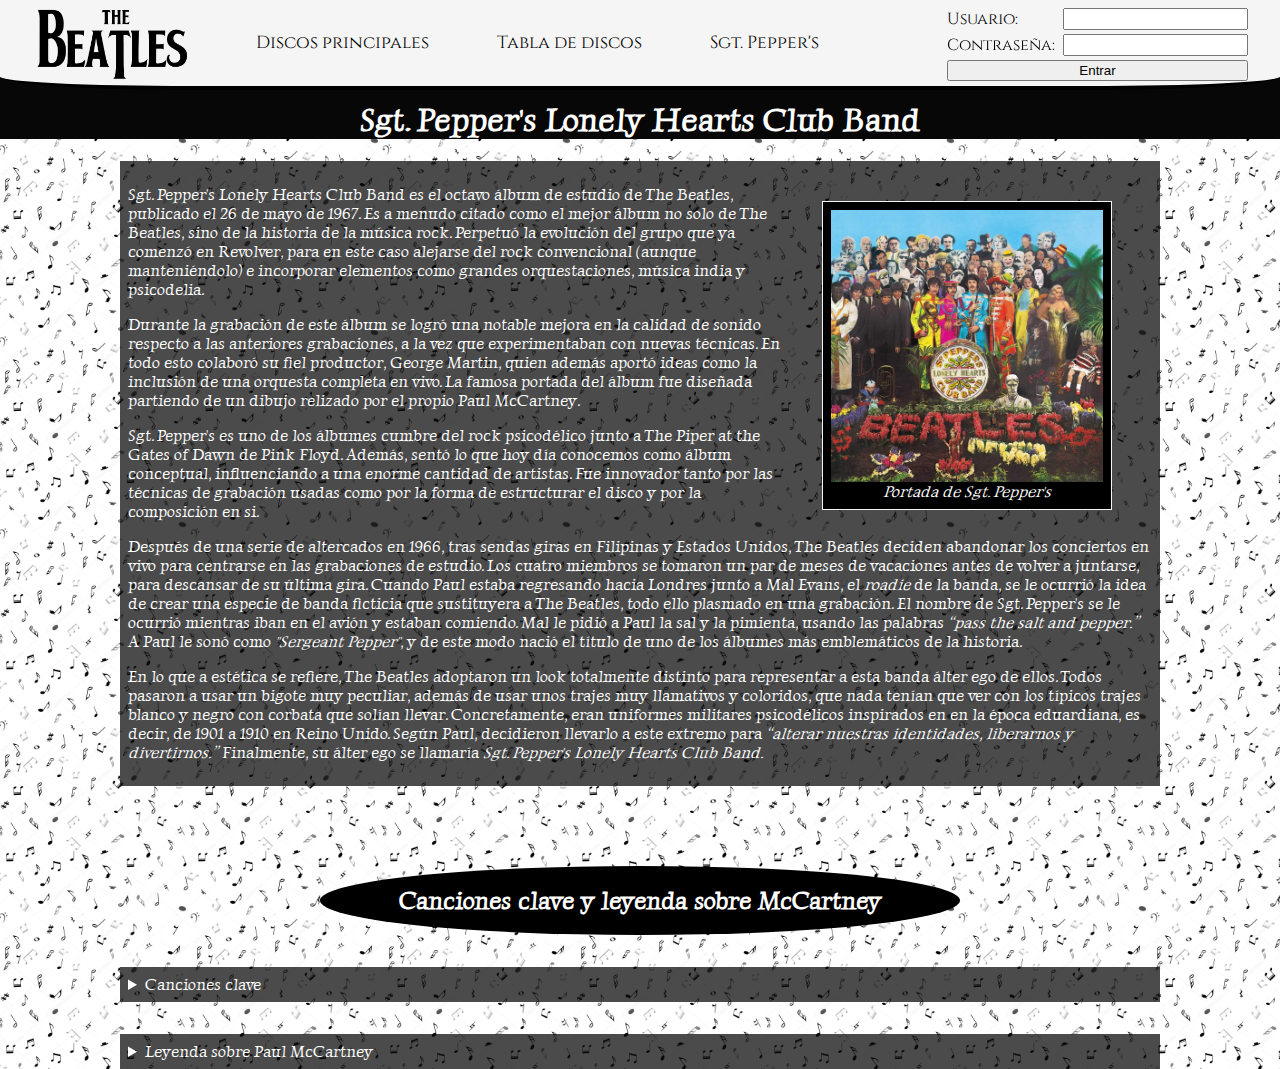
==== parte2.html @ 7f68b93b "Details" ====
<!DOCTYPE html>
<html lang="es">
<head>
    <meta charset="UTF-8">
    <meta http-equiv="X-UA-Compatible" content="IE=edge">
    <meta name="viewport" content="width=device-width, initial-scale=1.0">
    <link rel="stylesheet" href="styles/estilos2.css">
    <link rel="preconnect" href="https://fonts.googleapis.com">
    <link rel="preconnect" href="https://fonts.gstatic.com" crossorigin>
    <link href="https://fonts.googleapis.com/css2?family=Luxurious+Roman&family=Cinzel:wght@500&display=swap" rel="stylesheet">
    <link rel="icon" href="img/favicon.png">
    <title>Sgt. Pepper's</title>
</head>
<body>
    <header>
        <nav>
            <div id="logo">
                <a href="index.html"><img src="img/beatles-logo.png" alt="The Beatles logo"></a>
            </div>
            <div id="enlaces">
                <a href="index.html#discos">Discos principales</a>
                <a href="index.html#tabla">Tabla de discos</a>
                <a href="parte2.html">Sgt. Pepper's</a>
            </div>
            <div id="formulario">
                <form action="">
                    <div class="inputs">
                        <label for="usuario">Usuario:</label>
                        <input type="text" name="usuario" id="usuario">
                    </div>
                    
                    <div class="inputs">
                        <label for="contraseña">Contraseña: </label>
                        <input type="password" name="contraseña" id="contraseña">
                    </div>
                    
                    <button type="submit">Entrar</button>
                </form>
            </div>
        </nav>
    </header>
    <main>
        <h1>Sgt. Pepper's Lonely Hearts Club Band</h1>

        <section>
            <article>
                <p>
                    <figure>
                        <img src="img/peppers.jpg" alt="Sgt Pepper's">
                        <figcaption>Portada de Sgt. Pepper's</figcaption>
                    </figure>
                    
                    Sgt. Pepper's Lonely Hearts Club Band es el octavo álbum de estudio de The Beatles, publicado el 26 de mayo de 1967. Es a 
                    menudo citado como el mejor álbum no solo de The Beatles, sino de la historia de la música rock. Perpetuó la evolución del 
                    grupo que ya comenzó en Revolver, para en este caso alejarse del rock convencional (aunque manteniéndolo) e incorporar
                    elementos como grandes orquestaciones, música india y psicodelia. 
                </p>
                <p>
                    Durante la grabación de este álbum se logró una notable mejora en la calidad de sonido respecto a las anteriores grabaciones,
                    a la vez que experimentaban con nuevas técnicas. En todo esto colaboró su fiel productor, George Martin, quien además aportó
                    ideas como la inclusión de una orquesta completa en vivo. La famosa portada del álbum fue diseñada partiendo de un dibujo relizado
                    por el propio Paul McCartney.   
                </p>
                <p>
                    Sgt. Pepper's es uno de los álbumes cumbre del rock psicodélico junto a The Piper at the Gates of Dawn de Pink Floyd. Además, sentó
                    lo que hoy día conocemos como álbum conceptual, influenciando a una enorme cantidad de artistas. Fue innovador tanto por las técnicas
                    de grabación usadas como por la forma de estructurar el disco y por la composición en si.
                </p>
                <p>
                    Después de una serie de altercados en 1966, tras sendas giras en Filipinas y Estados Unidos, The Beatles deciden abandonar los
                    conciertos en vivo para centrarse en las grabaciones de estudio. Los cuatro miembros se tomaron un par de meses de vacaciones 
                    antes de volver a juntarse, para descansar de su última gira. Cuando Paul estaba regresando hacia Londres junto a Mal Evans, el
                    <span>roadie</span> de la banda, se le ocurrió la idea de crear una especie de banda ficticia que sustituyera a The Beatles, todo 
                    ello plasmado en una grabación. El nombre de Sgt. Pepper's se le ocurrió mientras iban en el avión y estaban comiendo. Mal le pidió a 
                    Paul la sal y la pimienta, usando las palabras <q>pass the salt and pepper.</q> A Paul le sonó como <span>"Sergeant Pepper"</span>, 
                    y de este modo nació el título de uno de los álbumes más emblemáticos de la historia.
                </p>
                <p>
                    En lo que a estética se refiere, The Beatles adoptaron un look totalmente distinto para representar a esta banda álter ego de ellos.
                    Todos pasaron a usar un bigote muy peculiar, además de usar unos trajes muy llamativos y coloridos, que nada tenían que ver con los típicos
                    trajes blanco y negro con corbata que solían llevar. Concretamente, eran uniformes militares psicodélicos inspirados en
                    en la época eduardiana, es decir, de 1901 a 1910 en Reino Unido. Según Paul, decidieron llevarlo a este extremo para <q>alterar nuestras identidades,
                    liberarnos y divertirnos.</q> Finalmente, su álter ego se llamaría <span>Sgt. Pepper's Lonely Hearts Club Band.</span>
                </p>
            </article>
        </section>
        <div id="titulos">
            <h2>Canciones clave y leyenda sobre McCartney</h2>
        </div>
        
        <details>
            <summary>Canciones clave</summary>
            <p>
                <ul>
                    <li>Sgt. Pepper's Lonely Hearts Club Band</li>
                    <p>
                        <figure id="figure2">
                            <img id="sesion" src="img/session1.jpeg" alt="Beatles grabando">
                            <figcaption>Sesiones de grabación de Sgt. Pepper's</figcaption>
                        </figure>
                        
                        La canción que abre el álbum y en la que se introduce a la banda ficticia de Sgt. Pepper's. Comienza con unos sonidos
                        ambiente, de gente hablando y una orquesta afinando (la misma orquesta que aparece a lo largo del disco.) La canción realmente
                        aparece dos veces a lo largo del álbum. Primero como tema introductorio, y luego para dar paso a A Day in the Life,
                        la última canción del álbum, pero en este caso en su versión reprise, es decir, algo más corta y más rápida.
                    </p>
                    <li>Lucy in the Sky with Diamonds</li>
                    <p>
                        Una de las canciones más populartamente conocidas de Sgt. Peppers. Escrita por John Lennon, esta canción es una pura oda 
                        a la psicodelia, con frases como <span>"cellophane flowers" (flores de celofán), "newspaper taxis" (taxis de papel de periódico),
                        o "marhsmallow pies" (tarta de malvavisco).</span> A pesar de la fuerte creencia popular de que el título viene por el <em>LSD</em>,
                        ellos han reiterado varias veces que no es así, sino que se inspiraron en un dibujo de Julian Lennon, el hijo de John, quien por ese 
                        entonces estaba en la escuela. No obstante, Paul reconoció que resultaba obvio que la canción hablaba sobre una alucinación.                    
                    </p>
                    <p>
                        Un evento muy famoso relacionado con la canción fue el descubrimiento antropológico de los primeros restos de un 
                        <span>Australopithecus afarensis</span> el 30 de noviembre de 1974. Donald y Tom, quienes descubrieron este esqueleto
                        de un homínido hembra de unos 3.18 millones de años de antigüedad, decidieron llamarla <span>Lucy</span>, ya que en ese 
                        momento estaban escuchando la canción por la radio.
                    </p>
                    <li>When I'm Sixty Four</li>
                    <p>
                        Esta canción nace a partir de una canción que Paul compuso en su etapa con los Quarrymen, a los 15 años de edad, cuyo título 
                        era <span>"When I Was About 15".</span> En 1966, Paul la rescató cuando la adaptó para cantársela a su padre en su 64 cumpleaños.
                        A pesar de que le gustaba la melodía, la veía muy pobre instrumentalmente, en lo cual George Martin, su productor, le ayudó, añadiendo
                        elementos clave como un cuarteto de clarinetes. La canción relata los pensamientos de un joven acerca de temas como el envejecimiento y las
                        preocupaciones sobre el matrimonio, como se ve en la frase <span>"Will you still need me, will you still feed me, when I'm sixty four?".</span>
                        El propio John Lennon reconoció que él <q>ni siquiera soñaba con escribir una canción como esa.</q>
                    </p>
                    <li>A Day in the Life</li>
                    <p>
                        La canción que cierra el viaje de Sgt. Pepper's Lonely Hearts Club Band. Originalmente escrita por John Lennon, aunque realmente junta
                        distintos fragmentos escritos por Lennon y McCartney a los cuales no podían encontrar
                    </p>
                </ul>
            

        </details>
        <details>
            <summary>Leyenda sobre Paul McCartney</summary>
            <p>
                
            </p>
        </details>
    </main>
</body>
</html>
---- styles/estilos2.css ----
body{
    margin: 0px;
    font-family: 'Luxurious Roman', cursive;
    color: black;
    background-image: url('../img/background.jpeg');
    background-size: 15%;
}
nav{
    display: flex;
    justify-content: space-around;
    background-color: whitesmoke;
    border-bottom: 4px solid black;
    border-bottom-left-radius: 15%;
    border-bottom-right-radius: 15%;
    left: 0px;
    top: 0px;
    position: fixed;
    width: 100%;
    align-items: center;
    flex-wrap: wrap;
    z-index: 1;
    font-family: 'Cinzel', serif;
}
#enlaces>a:hover{
    text-decoration: underline;
}
#logo img{
    width: 10rem;
    padding-top: 0.5rem;
}
#enlaces a{
    text-decoration: none;
    color: black;
    padding-right: 4rem;
    font-size: 1.1em;

}
button{
    width: 100%;
    display: inline-block;
}
.inputs{
    display: flex;
    justify-content: space-between;
    margin-top: 0.2em;
    margin-bottom: 0.2rem;
}
#formulario label{
    padding-right: 0.5rem;
}
h1{
    text-align: center;
    padding-top: 5rem;
    background-color: rgb(7, 7, 7);
    color: white;
    display: inline-block;
    display: flex;
    justify-content: center;
   
}
section{
    width: 80%;
    margin: auto;
    background-color: #0a0a0abb;
    color: white;
    padding: 0.5rem;
    margin-bottom: 5rem;
}
figure{
    display: flex;
    flex-flow: column;
    width: 17rem;;
    float: right;
    border: 1px solid whitesmoke;
    padding: 0.5rem;
    background-color: black;
}
figcaption{
    text-align: center;
    font-style: italic;
}
span,q{
    font-style: italic;
}
#titulos{
    width: 50%;
    display: flex;
    margin: auto;
    justify-content: center;
    background-color: black;
    color: white;
    border-radius: 70%;
}
details{
    width: 80%;
    background-color: #0a0a0abb;
    margin: auto;
    color: white;
    padding: 0.5rem;
    margin-top: 2rem;
}

#figure2{
    display: flex;
    flex-flow: column;
    width: 20rem;
    float: right;
    border: 1px solid whitesmoke;
    padding: 0.5rem;
    background-color: black;
    float: right;
}
figcaption{
    text-align: center;
    font-style: italic;
}
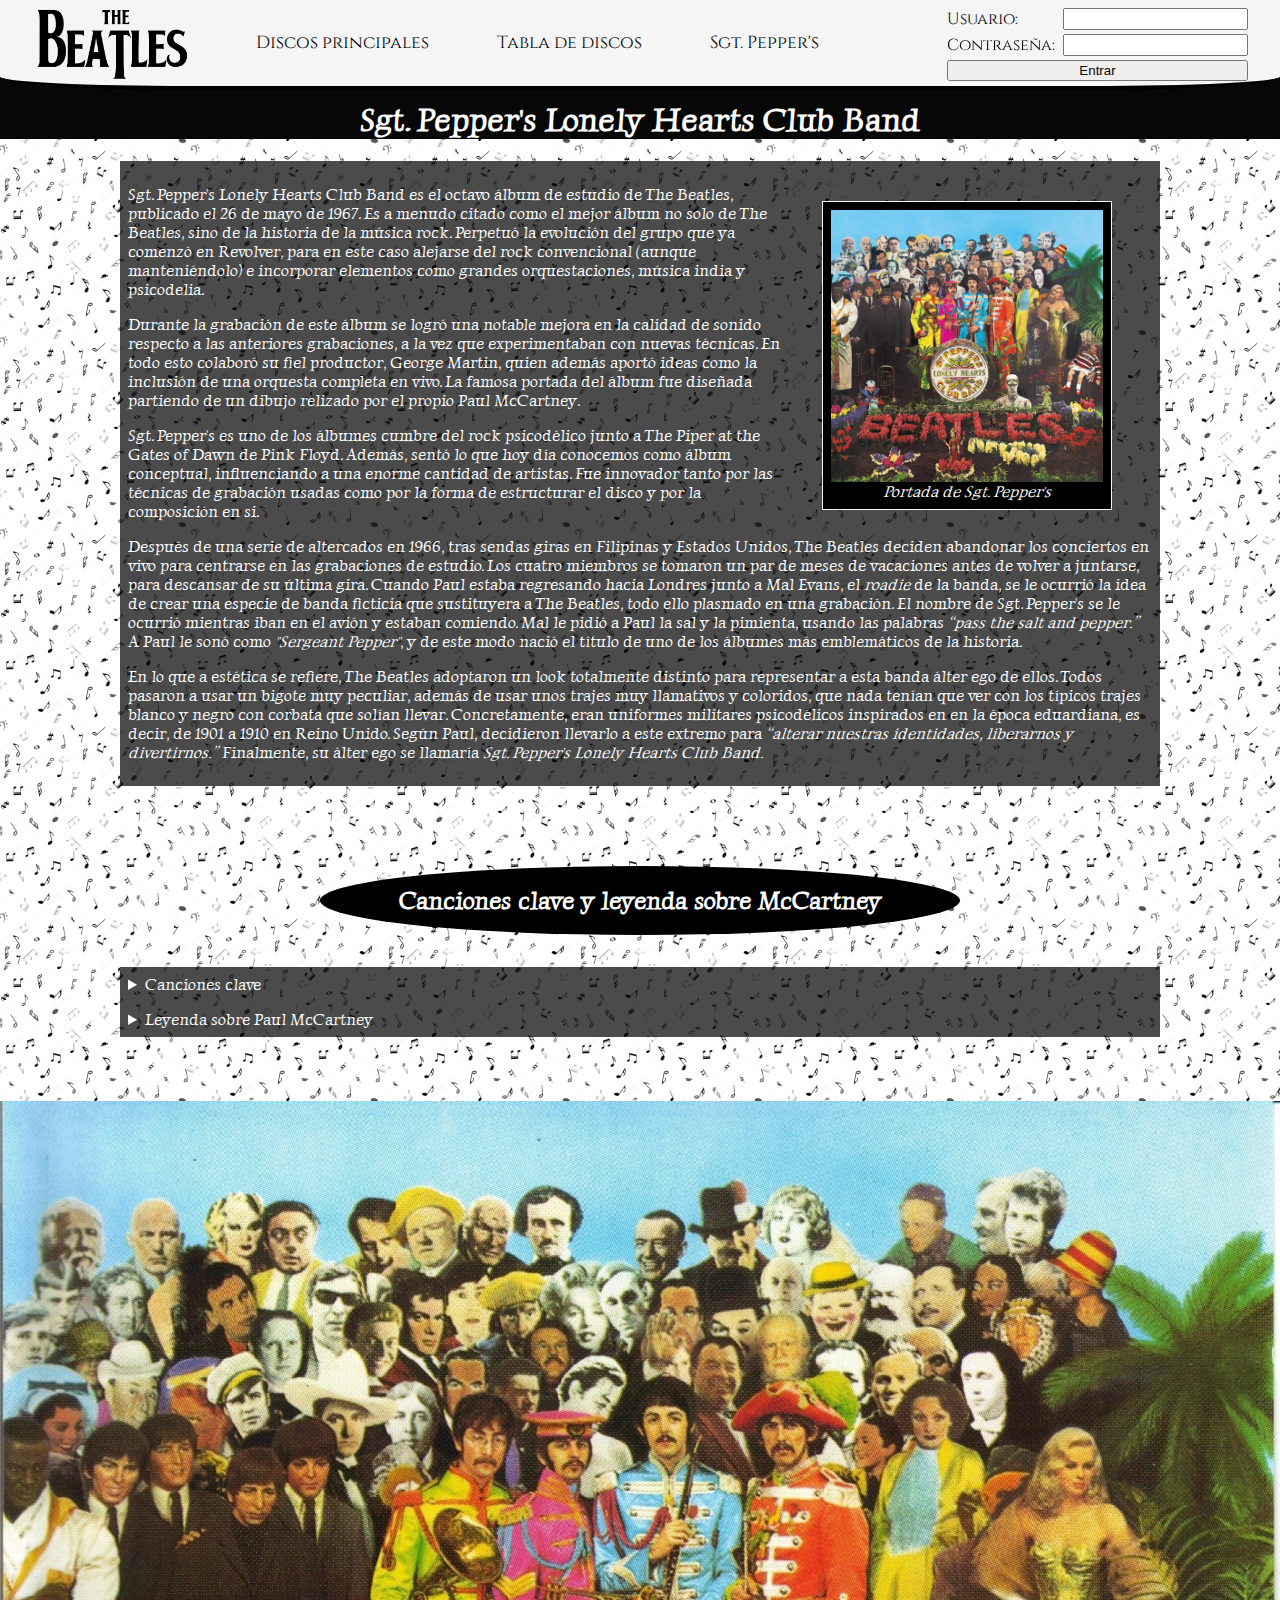
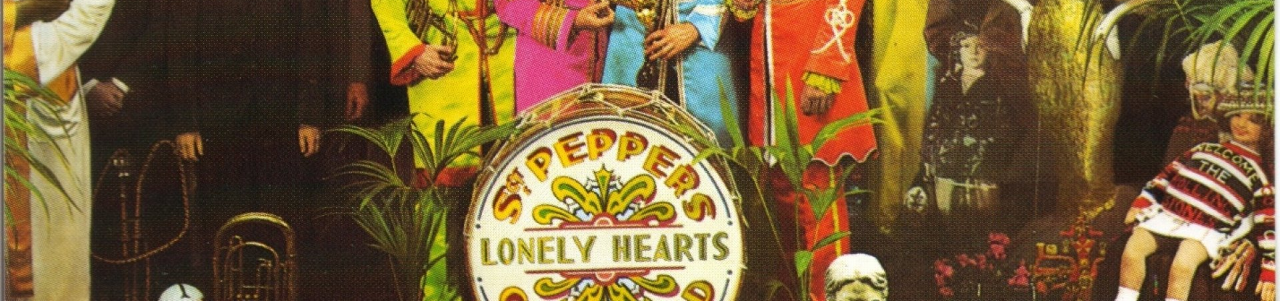
==== commit 379a5f9a: "Terminada" ====
--- a/parte2.html
+++ b/parte2.html
@@ -120,28 +120,61 @@
                     </p>
                     <li>When I'm Sixty Four</li>
                     <p>
+                        <figure id="figure3">
+                            <img id="a-day" src="img/a-day.jpg" alt="A Day in the Life">
+                            <figcaption>Póster con parte de la letra de A Day in the Life</figcaption>
+                        </figure>
                         Esta canción nace a partir de una canción que Paul compuso en su etapa con los Quarrymen, a los 15 años de edad, cuyo título 
                         era <span>"When I Was About 15".</span> En 1966, Paul la rescató cuando la adaptó para cantársela a su padre en su 64 cumpleaños.
                         A pesar de que le gustaba la melodía, la veía muy pobre instrumentalmente, en lo cual George Martin, su productor, le ayudó, añadiendo
                         elementos clave como un cuarteto de clarinetes. La canción relata los pensamientos de un joven acerca de temas como el envejecimiento y las
                         preocupaciones sobre el matrimonio, como se ve en la frase <span>"Will you still need me, will you still feed me, when I'm sixty four?".</span>
                         El propio John Lennon reconoció que él <q>ni siquiera soñaba con escribir una canción como esa.</q>
+                        
                     </p>
                     <li>A Day in the Life</li>
                     <p>
-                        La canción que cierra el viaje de Sgt. Pepper's Lonely Hearts Club Band. Originalmente escrita por John Lennon, aunque realmente junta
-                        distintos fragmentos escritos por Lennon y McCartney a los cuales no podían encontrar
+                        
+                        La canción que cierra el viaje de Sgt. Pepper's Lonely Hearts Club Band. Originalmente escrita por John Lennon, aunque realmente mezcla
+                        distintos fragmentos escritos por Lennon y McCartney a los cuales no podían encontrar sentidos por si solos. La canción tiene dos partes 
+                        bien diferenciadas, la primera cantada por Lennon y la segunda por McCartney. Para transicionar de la primera a la segunda añadieron una sección 
+                        en la que la orquesta afina sus instrumentos, la cual va aumentando la intensidad in crescendo. Cuando llega al clímax, cortan en seco, entrando un
+                        piano con acordes marcados en staccato y la voz de Paul. Para finalizar el tema, vuelven a usar el mismo recurso de la orquesta.
                     </p>
                 </ul>
             
-
         </details>
-        <details>
+        <details id="details2">
             <summary>Leyenda sobre Paul McCartney</summary>
             <p>
-                
+                Una de las leyendas más sonadas y extendidas de la historia de la música moderna fue la supuesta muerte de Paul McCartney y cómo
+                The Beatles, junto con la ayuda del gobierno británico, lo sustituyeron por un doble para que nadie se enterara y el grupo no dejara
+                de tener la gran fama e influencia de la que disfrutaba. De locos.
+            </p>
+            <p>
+                <figure id="figure4">
+                    <img src="img/backcover.jpeg" alt="Trasera de Sgt. Pepper's">
+                    <figcaption>Trasera de Sgt. Pepper's</figcaption>
+                </figure>
+                Esta teoría de la conspiración sostiene que Paul muriró en un accidente en su Aston Martin, el 9 de noviembre de 1966. De inmediato,
+                George Martin, productor del grupo, convocó una reunión secreta entre él, los 3 Beatles restantes y Brian Epstein, mánager del grupo,
+                para decidir si seguir adelante o no. Al final habrían decidido seguir y con la ayuda del propio MI5, el servicio de inteligencia británico,
+                organizarían un casting para buscar al sustituto de Paul, a quien finalmente encontrarían en la figura de William Campbell. Otra teoría es que
+                fue el propio MI5 quien lo orquestó todo, obligando a los Beatles restantes a aceptar la sustitución de Paul tras su muerte.
+            </p>
+            <p>     
+                Supuestamente, el propio grupo habría ido dejando pistas sobre que Paul estaba muerto, por ejemplo haciendo que Paul fuera el único que 
+                sale descalzo en la portada de Abbey Road. En Sgt. Pepper's de hecho habría dos referencias. La primera es que en el frontal de la portada
+                aparece un bajo para zurdos (Paul es zurdo) hecho con flores, supuesta señal de que habría muerto. La otra es que, en la parte trasera del disco,
+                Paul es el único de los cuatro que aparece de espaldas. Como vemos, son todo indicios que no dejan NINGÚN lugar a duda.
+            </p>
+            <p>
+                Evidentemente, esto se ha negado de forma categórica una y otra vez. Aun así, sorprende que haya tanta gente que siga convencida de 
+                que esto es verdad, especialmente porque encontrar a alguien que se parezca tanto, tenga la misma voz y, sobre todo, sea un genio igual 
+                que Paul McCartney, parece verdaderamente imposible.
             </p>
         </details>
+        <img id="pepper" src="img/pepperhd.jpeg" alt="">
     </main>
 </body>
 </html>--- a/styles/estilos2.css
+++ b/styles/estilos2.css
@@ -97,6 +97,9 @@
     margin: auto;
     color: white;
     padding: 0.5rem;
+    
+}
+main details:first-of-type{
     margin-top: 2rem;
 }
 
@@ -110,7 +113,32 @@
     background-color: black;
     float: right;
 }
-figcaption{
-    text-align: center;
-    font-style: italic;
+#figure3{
+    display: flex;
+    flex-flow: column;
+    float: right;
+    width: 15rem;
+    border: 1px solid whitesmoke;
+    padding: 0.5rem;
+    background-color: black;
+    float: right;
+}
+main details:nth-of-type(2){
+    margin-bottom: 4rem;
+}
+
+#figure4{
+    display: flex;
+    flex-flow: column;
+    float: right;
+    width: 15rem;
+    border: 1px solid whitesmoke;
+    padding: 0.5rem;
+    background-color: black;
+    float: right;
+}
+#pepper{
+    width: 100%;
+    object-fit: cover;
+    vertical-align: middle;
 }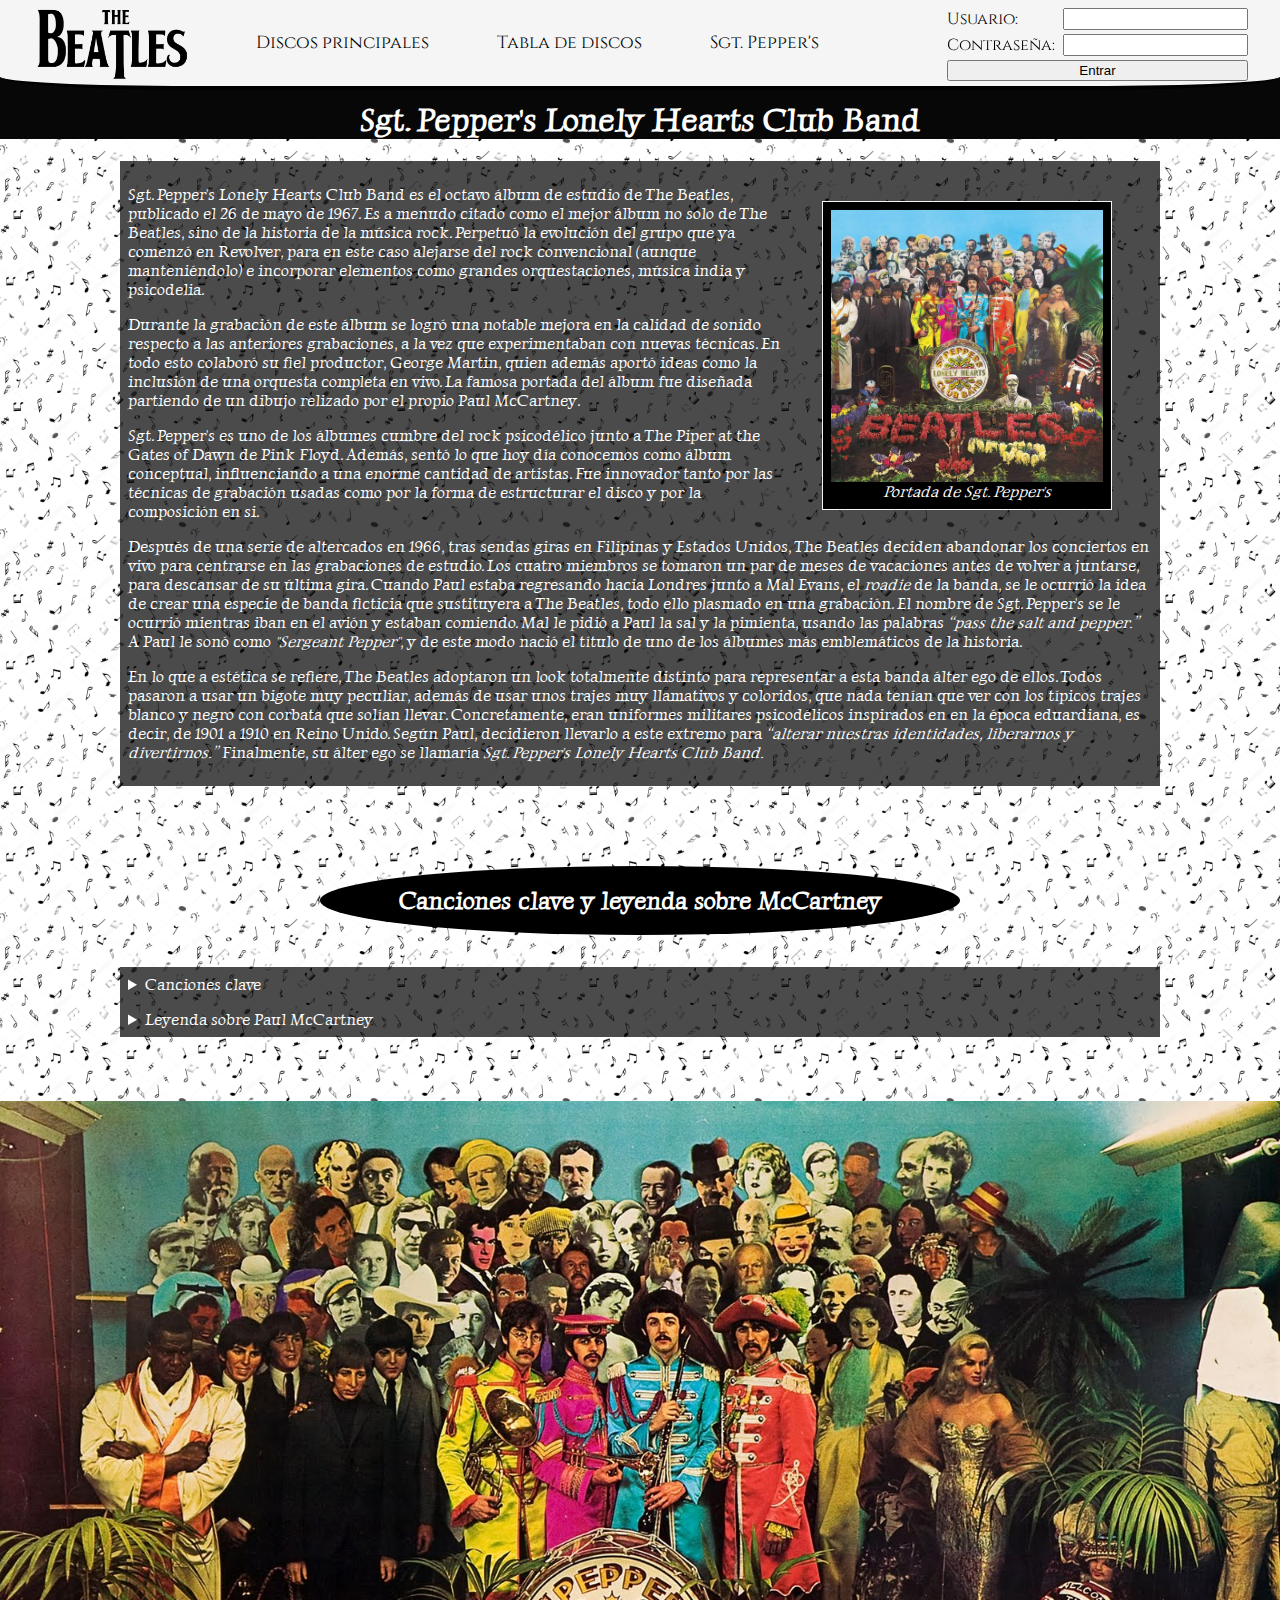
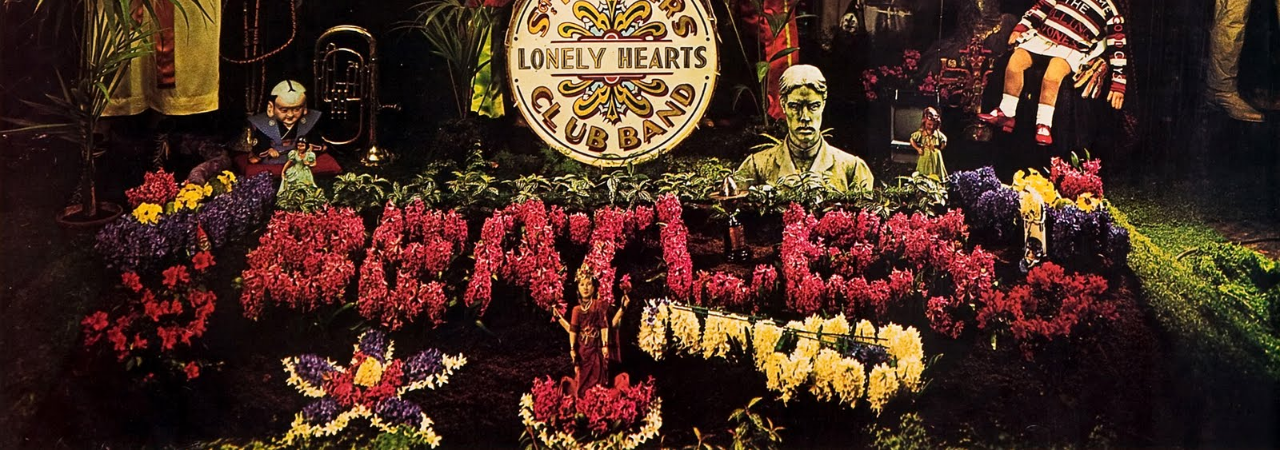
==== commit 117b3c8f: "Update parte2.html" ====
--- a/parte2.html
+++ b/parte2.html
@@ -170,7 +170,7 @@
             </p>
             <p>
                 Evidentemente, esto se ha negado de forma categórica una y otra vez. Aun así, sorprende que haya tanta gente que siga convencida de 
-                que esto es verdad, especialmente porque encontrar a alguien que se parezca tanto, tenga la misma voz y, sobre todo, sea un genio igual 
+                que es verdad, especialmente porque encontrar a alguien que se parezca tanto, tenga la misma voz y, sobre todo, sea un genio igual 
                 que Paul McCartney, parece verdaderamente imposible.
             </p>
         </details>
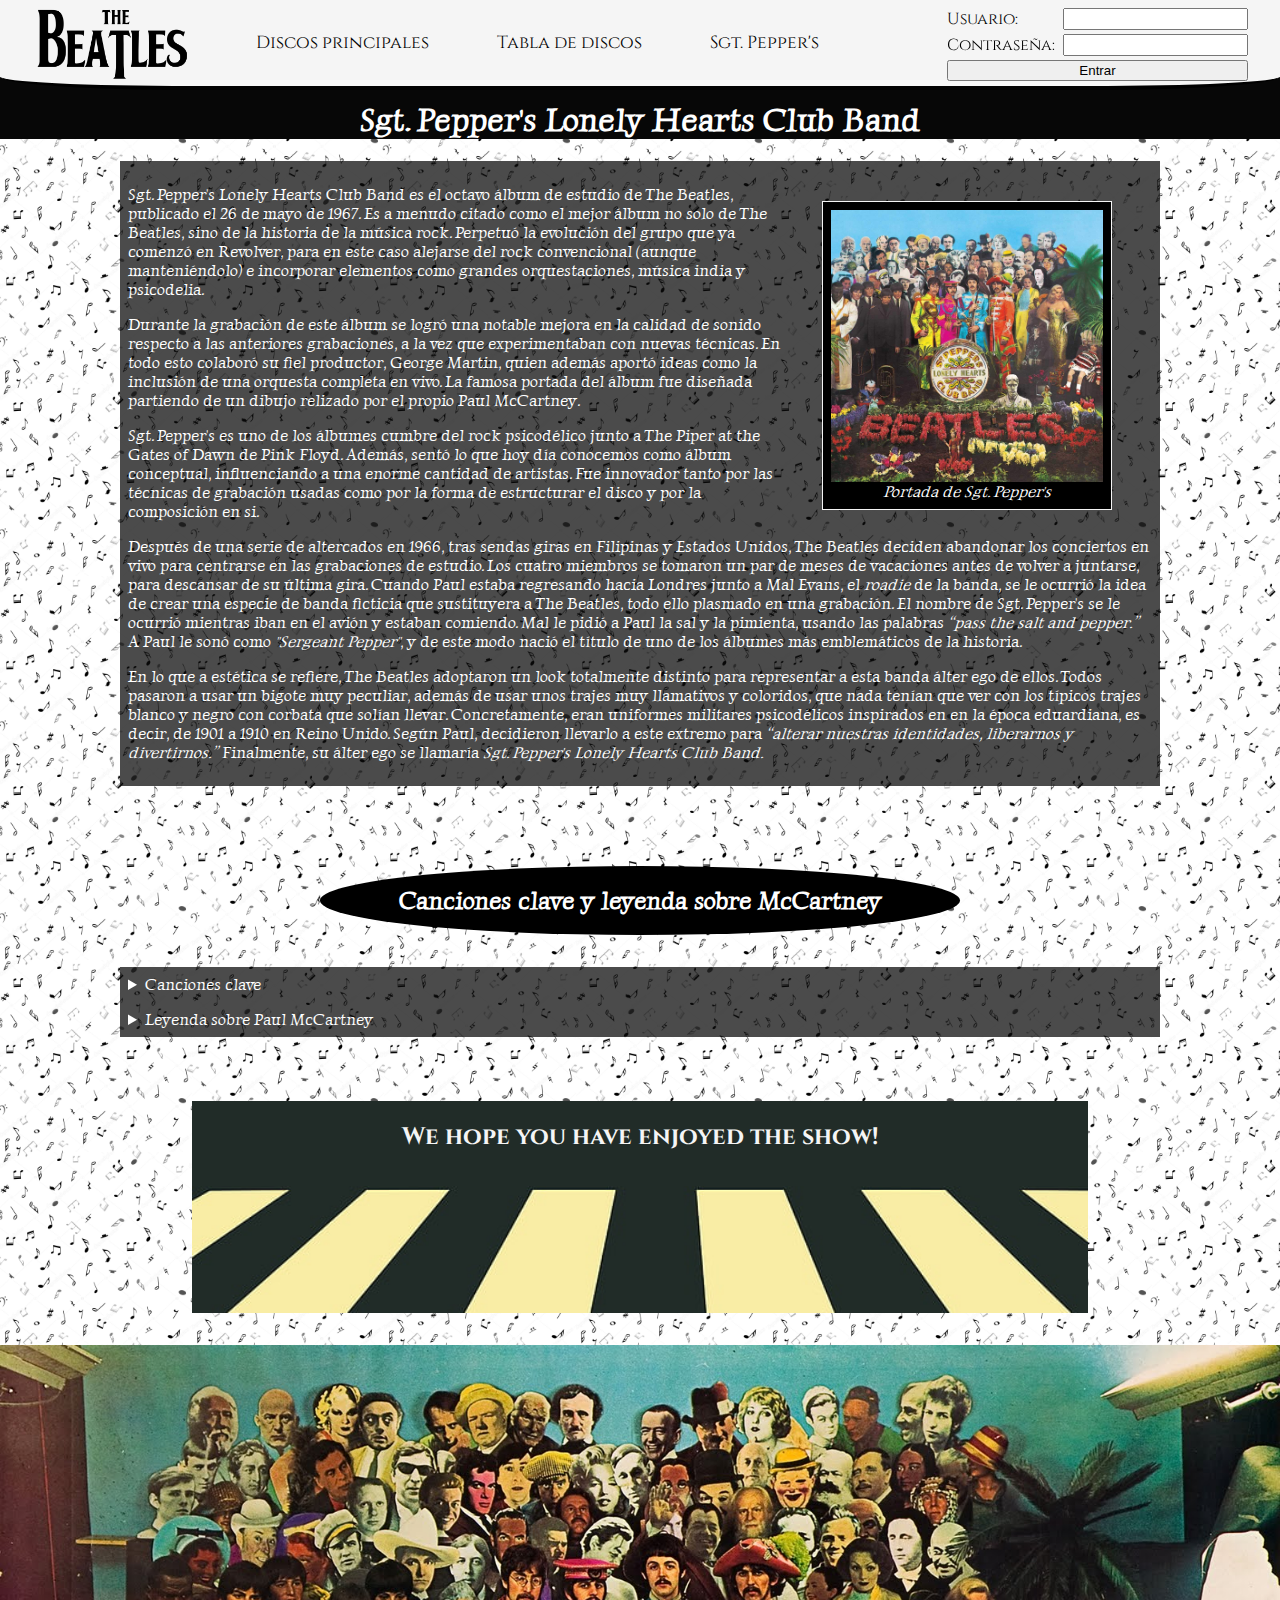
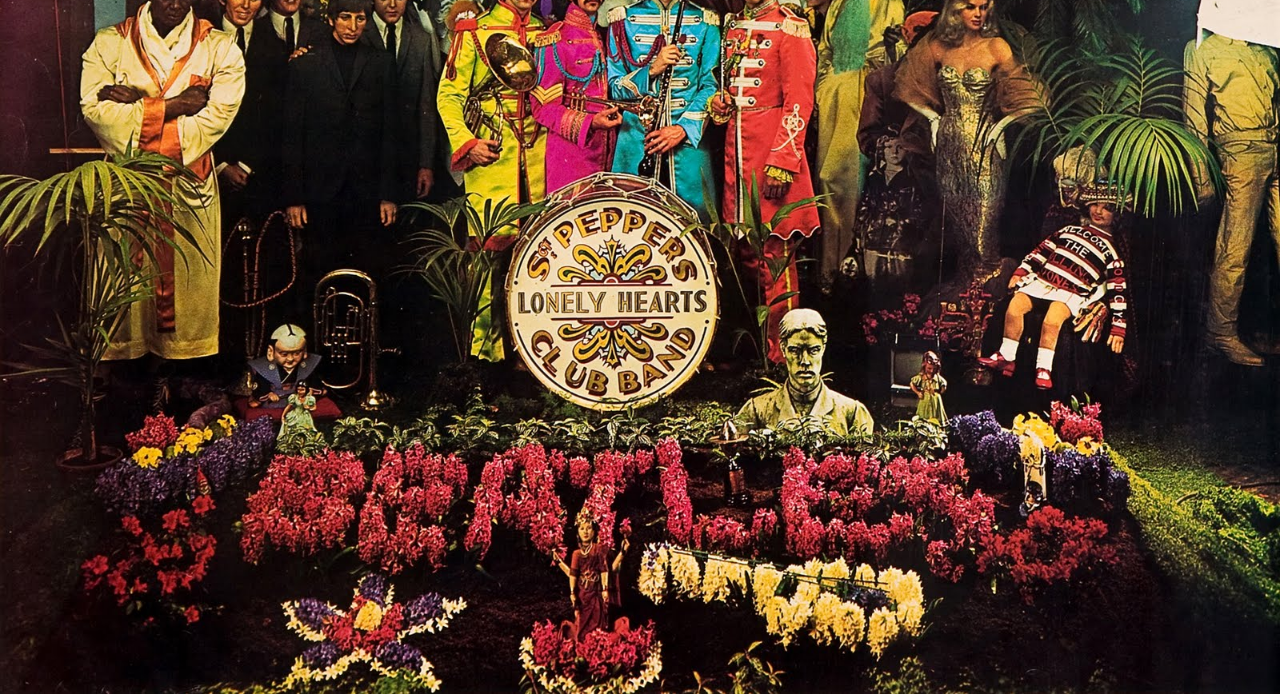
==== commit 0f15bc7b: "Final" ====
--- a/parte2.html
+++ b/parte2.html
@@ -174,6 +174,10 @@
                 que Paul McCartney, parece verdaderamente imposible.
             </p>
         </details>
+
+        <div id="final">
+            <h2>We hope you have enjoyed the show!</h2>
+        </div>
         <img id="pepper" src="img/pepperhd.jpeg" alt="">
     </main>
 </body>
--- a/styles/estilos2.css
+++ b/styles/estilos2.css
@@ -141,4 +141,20 @@
     width: 100%;
     object-fit: cover;
     vertical-align: middle;
+    margin-top: 2rem;
+}
+#final{
+    font-family: 'Cinzel', serif;
+    display: flex;
+    justify-content: center;
+    align-content: flex-end;
+    width: 70%;
+    margin: auto;
+    background-image: url('../img/crosswalk.jpeg');
+    background-position: 50% 100%;
+    background-size: cover;   
+    color: whitesmoke;
+}
+#final h2{
+    margin-bottom: 10rem;
 }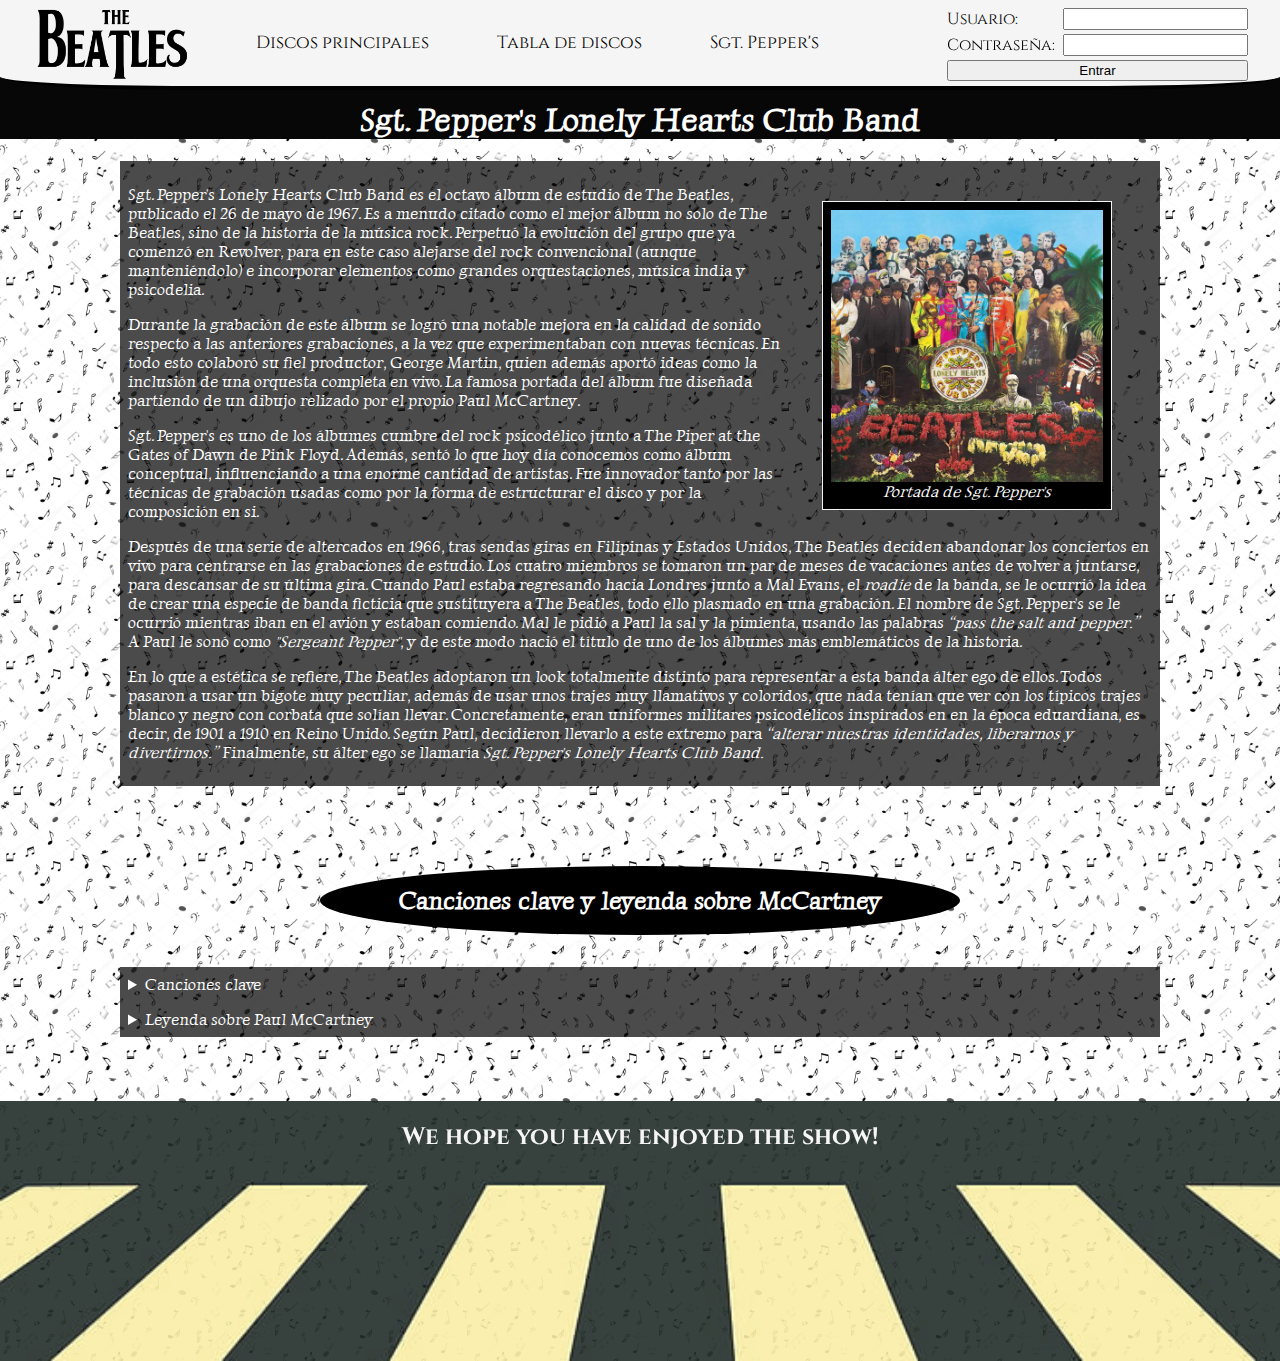
==== commit 2c8f17d1: "Finished?" ====
--- a/parte2.html
+++ b/parte2.html
@@ -175,10 +175,12 @@
             </p>
         </details>
 
-        <div id="final">
-            <h2>We hope you have enjoyed the show!</h2>
-        </div>
-        <img id="pepper" src="img/pepperhd.jpeg" alt="">
+        <footer>
+            <div id="final">
+                <h2>We hope you have enjoyed the show!</h2>
+            </div>
+        </footer>
+        <!--<img id="pepper" src="img/pepperhd.jpeg" alt="">-->
     </main>
 </body>
 </html>--- a/styles/estilos2.css
+++ b/styles/estilos2.css
@@ -148,13 +148,18 @@
     display: flex;
     justify-content: center;
     align-content: flex-end;
-    width: 70%;
+    width: 100%;
     margin: auto;
     background-image: url('../img/crosswalk.jpeg');
     background-position: 50% 100%;
     background-size: cover;   
     color: whitesmoke;
+    filter: opacity(90%);
+    
 }
 #final h2{
-    margin-bottom: 10rem;
+    margin-bottom: 13rem;
+}
+li{
+    font-weight: bolder;
 }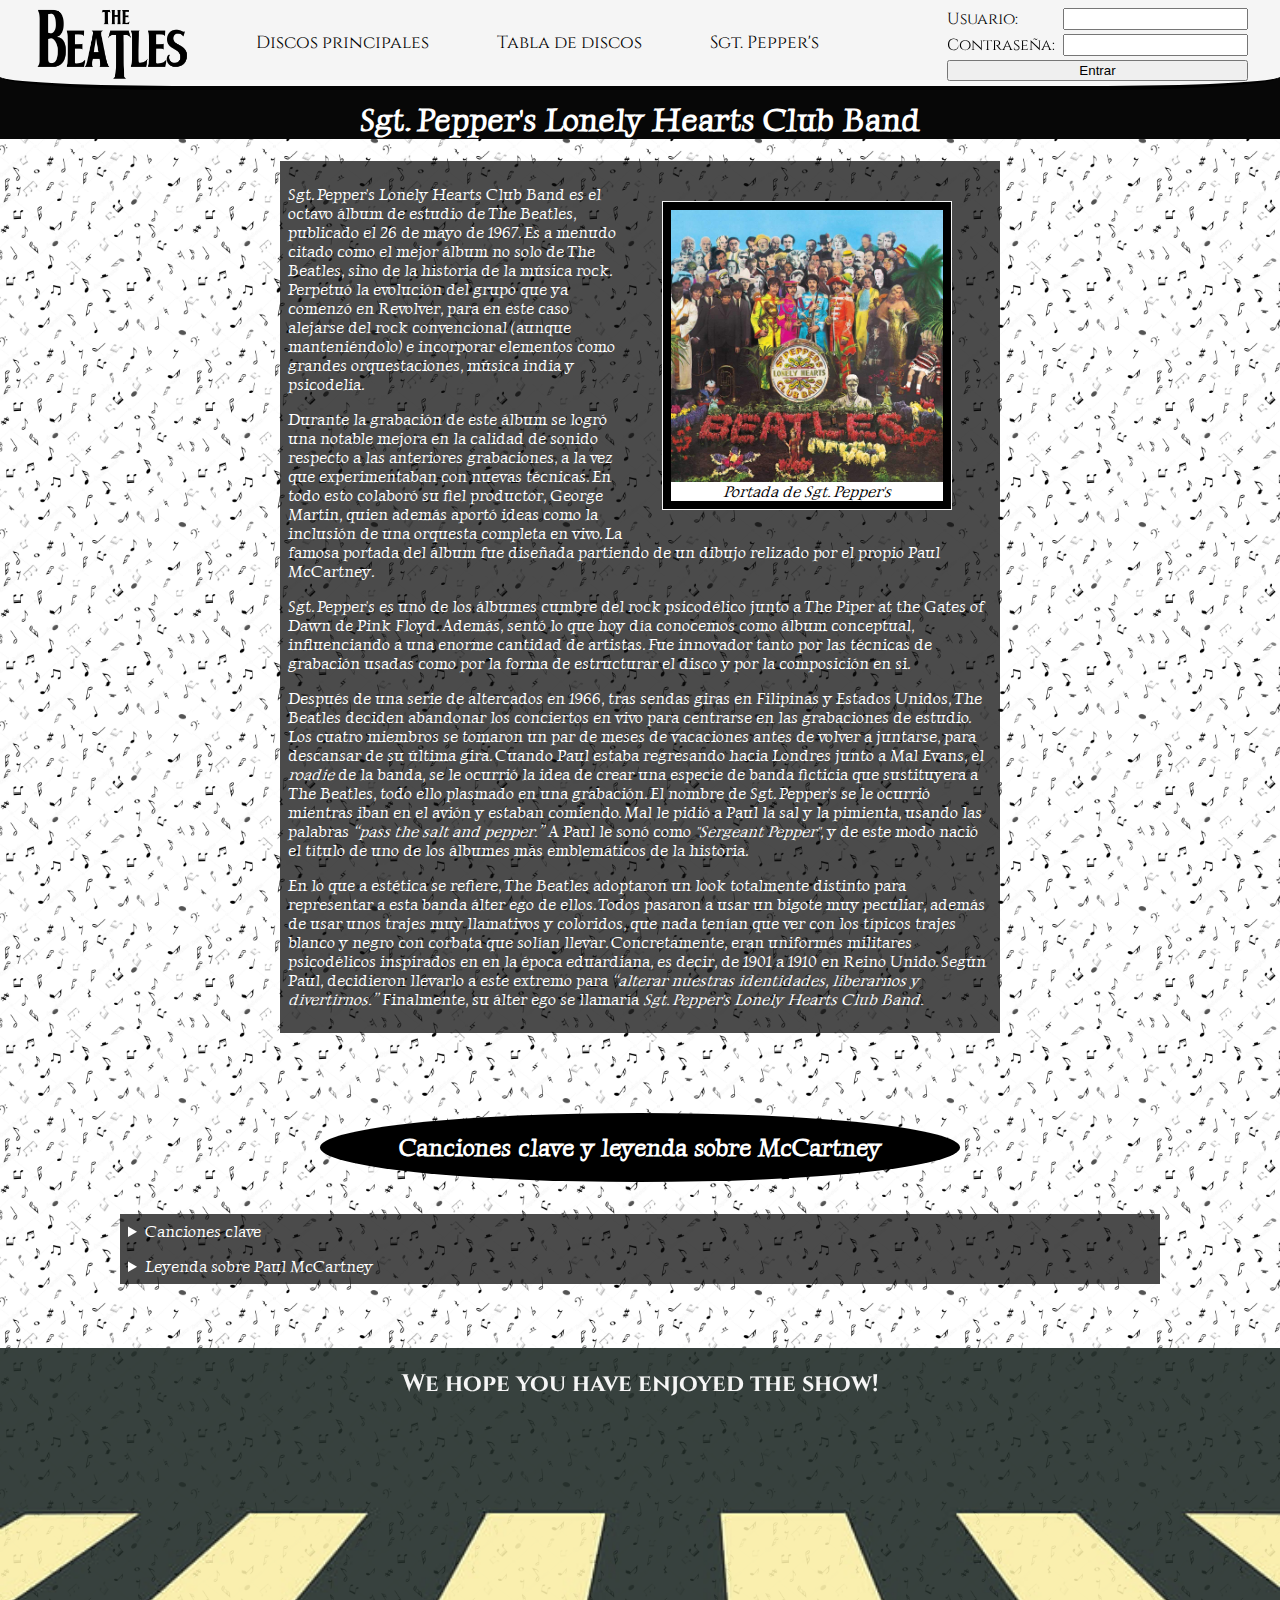
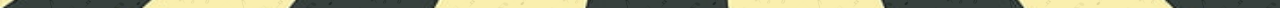
==== commit 5833c834: "fotos ajustadas" ====
--- a/parte2.html
+++ b/parte2.html
@@ -113,17 +113,19 @@
                         entonces estaba en la escuela. No obstante, Paul reconoció que resultaba obvio que la canción hablaba sobre una alucinación.                    
                     </p>
                     <p>
+                        
                         Un evento muy famoso relacionado con la canción fue el descubrimiento antropológico de los primeros restos de un 
                         <span>Australopithecus afarensis</span> el 30 de noviembre de 1974. Donald y Tom, quienes descubrieron este esqueleto
                         de un homínido hembra de unos 3.18 millones de años de antigüedad, decidieron llamarla <span>Lucy</span>, ya que en ese 
                         momento estaban escuchando la canción por la radio.
-                    </p>
-                    <li>When I'm Sixty Four</li>
-                    <p>
                         <figure id="figure3">
                             <img id="a-day" src="img/a-day.jpg" alt="A Day in the Life">
                             <figcaption>Póster con parte de la letra de A Day in the Life</figcaption>
                         </figure>
+                    </p>
+                    <li>When I'm Sixty Four</li>
+                    <p>
+                       
                         Esta canción nace a partir de una canción que Paul compuso en su etapa con los Quarrymen, a los 15 años de edad, cuyo título 
                         era <span>"When I Was About 15".</span> En 1966, Paul la rescató cuando la adaptó para cantársela a su padre en su 64 cumpleaños.
                         A pesar de que le gustaba la melodía, la veía muy pobre instrumentalmente, en lo cual George Martin, su productor, le ayudó, añadiendo
--- a/styles/estilos2.css
+++ b/styles/estilos2.css
@@ -59,7 +59,7 @@
    
 }
 section{
-    width: 80%;
+    width: 55%;
     margin: auto;
     background-color: #0a0a0abb;
     color: white;
@@ -69,7 +69,7 @@
 figure{
     display: flex;
     flex-flow: column;
-    width: 17rem;;
+    width: 17rem;
     float: right;
     border: 1px solid whitesmoke;
     padding: 0.5rem;
@@ -78,6 +78,8 @@
 figcaption{
     text-align: center;
     font-style: italic;
+    background-color: white;
+    color: black;
 }
 span,q{
     font-style: italic;
@@ -117,7 +119,7 @@
     display: flex;
     flex-flow: column;
     float: right;
-    width: 15rem;
+    width: 12rem;
     border: 1px solid whitesmoke;
     padding: 0.5rem;
     background-color: black;
@@ -131,17 +133,11 @@
     display: flex;
     flex-flow: column;
     float: right;
-    width: 15rem;
+    width: 13rem;
     border: 1px solid whitesmoke;
     padding: 0.5rem;
     background-color: black;
     float: right;
-}
-#pepper{
-    width: 100%;
-    object-fit: cover;
-    vertical-align: middle;
-    margin-top: 2rem;
 }
 #final{
     font-family: 'Cinzel', serif;
@@ -151,7 +147,7 @@
     width: 100%;
     margin: auto;
     background-image: url('../img/crosswalk.jpeg');
-    background-position: 50% 100%;
+    background-position: 50% 85%;
     background-size: cover;   
     color: whitesmoke;
     filter: opacity(90%);
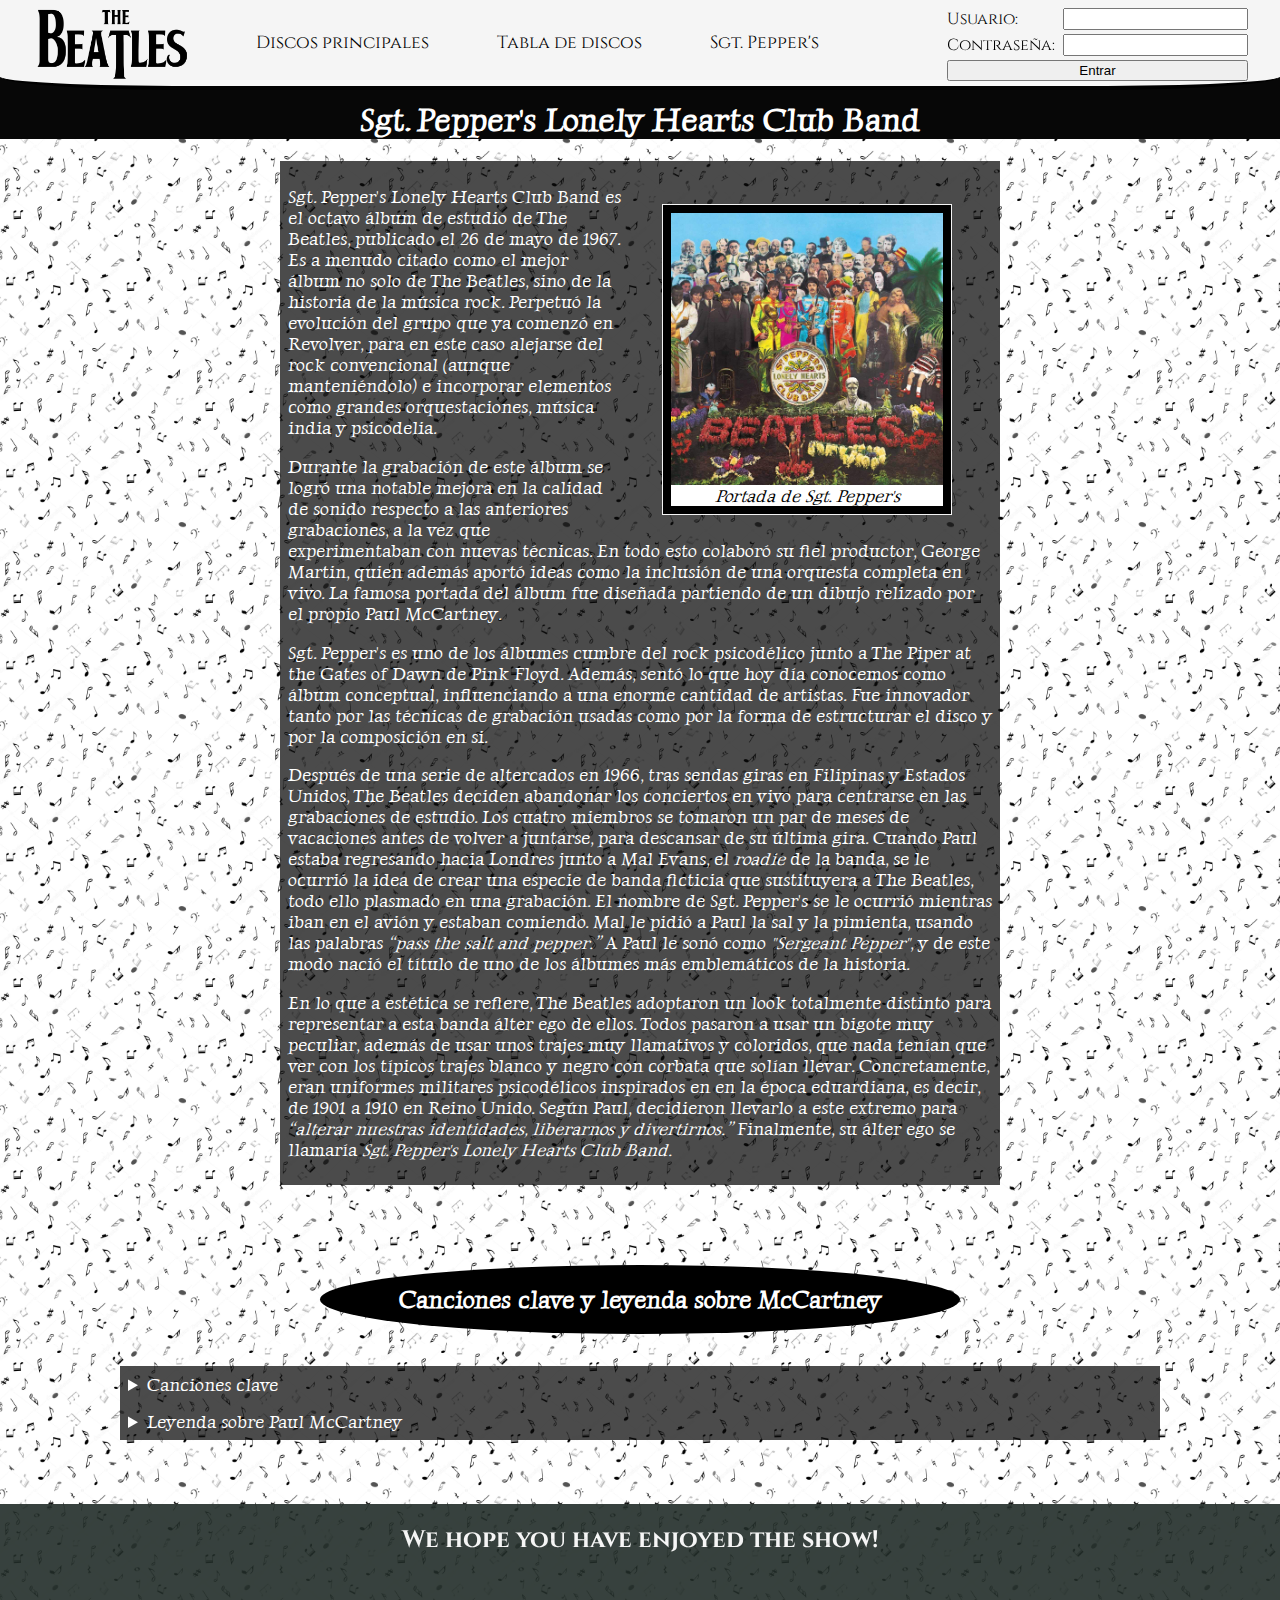
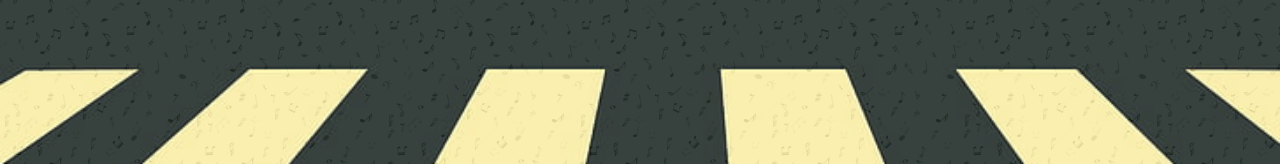
==== commit 11e498f0: "Update parte2.html" ====
--- a/parte2.html
+++ b/parte2.html
@@ -18,8 +18,8 @@
                 <a href="index.html"><img src="img/beatles-logo.png" alt="The Beatles logo"></a>
             </div>
             <div id="enlaces">
-                <a href="index.html#discos">Discos principales</a>
-                <a href="index.html#tabla">Tabla de discos</a>
+                <a href="index.html#fotos">Discos principales</a>
+                <a href="index.html#tabla-discos">Tabla de discos</a>
                 <a href="parte2.html">Sgt. Pepper's</a>
             </div>
             <div id="formulario">
--- a/styles/estilos2.css
+++ b/styles/estilos2.css
@@ -65,6 +65,7 @@
     color: white;
     padding: 0.5rem;
     margin-bottom: 5rem;
+    font-size: 1.1em;
 }
 figure{
     display: flex;
@@ -99,6 +100,7 @@
     margin: auto;
     color: white;
     padding: 0.5rem;
+    font-size: 1.1em;
     
 }
 main details:first-of-type{
